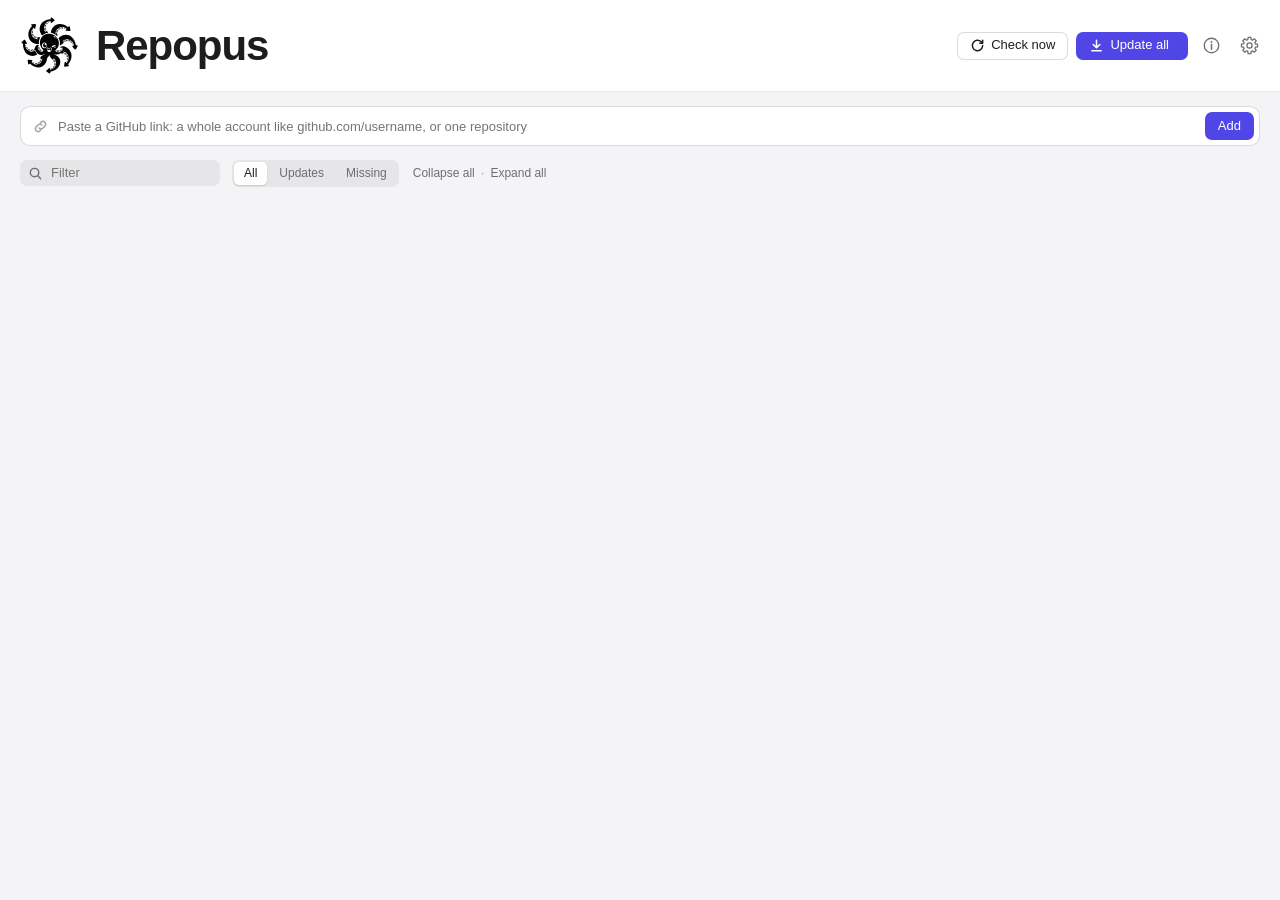
==== ui/index.html @ aa4357ca "Repopus 0.1.0" ====
<!doctype html>
<html lang="en-GB">
<head>
  <meta charset="utf-8">
  <meta name="viewport" content="width=device-width, initial-scale=1">
  <title>Repopus</title>
  <link rel="stylesheet" href="styles.css">
</head>
<body>
  <!-- Title bar: brand, summary, main actions. Empty areas drag the window. -->
  <header class="titlebar" data-tauri-drag-region>
    <div class="brand" data-tauri-drag-region>
      <img src="logo.svg" alt="" data-tauri-drag-region>
      <span data-tauri-drag-region>Repopus</span>
    </div>
    <div class="summary" id="summary" data-tauri-drag-region></div>
    <div class="actions">
      <button id="btn-check" class="btn" title="Check for updates (⌘R)">
        <svg class="ico" viewBox="0 0 16 16"><path d="M13.5 8a5.5 5.5 0 1 1-1.6-3.9M13.5 2.5v3h-3" fill="none" stroke="currentColor" stroke-width="1.6" stroke-linecap="round" stroke-linejoin="round"/></svg>
        <span class="label">Check now</span>
      </button>
      <button id="btn-update-all" class="btn primary" title="Download every available update">
        <svg class="ico" viewBox="0 0 16 16"><path d="M8 2.5v8M4.5 7 8 10.5 11.5 7M3 13.5h10" fill="none" stroke="currentColor" stroke-width="1.6" stroke-linecap="round" stroke-linejoin="round"/></svg>
        <span class="label">Update all</span><span class="count" id="update-count"></span>
      </button>
      <button id="btn-about" class="icon-btn" title="About Repopus">
        <svg viewBox="0 0 20 20"><circle cx="10" cy="10" r="7.6" fill="none" stroke="currentColor" stroke-width="1.4"/><path d="M10 9v5" stroke="currentColor" stroke-width="1.6" stroke-linecap="round"/><circle cx="10" cy="6.3" r="1" fill="currentColor"/></svg>
      </button>
      <button id="btn-settings" class="icon-btn" title="Settings (⌘,)">
        <svg viewBox="0 0 20 20">
          <path d="M8.21 3.85 L8.52 1.53 L11.48 1.53 L11.79 3.85 L13.08 4.39 L14.95 2.96 L17.04 5.05 L15.61 6.92 L16.15 8.21 L18.47 8.52 L18.47 11.48 L16.15 11.79 L15.61 13.08 L17.04 14.95 L14.95 17.04 L13.08 15.61 L11.79 16.15 L11.48 18.47 L8.52 18.47 L8.21 16.15 L6.92 15.61 L5.05 17.04 L2.96 14.95 L4.39 13.08 L3.85 11.79 L1.53 11.48 L1.53 8.52 L3.85 8.21 L4.39 6.92 L2.96 5.05 L5.05 2.96 L6.92 4.39 Z" fill="none" stroke="currentColor" stroke-width="1.35" stroke-linejoin="round"/>
          <circle cx="10" cy="10" r="2.7" fill="none" stroke="currentColor" stroke-width="1.35"/>
        </svg>
      </button>
    </div>
  </header>

  <!-- Add a link -->
  <section class="addbar">
    <form id="add-form" autocomplete="off">
      <svg class="ico add-ico" viewBox="0 0 16 16"><path d="M6.5 9.5a3 3 0 0 0 4.2 0l2.1-2.1a3 3 0 0 0-4.2-4.2l-.7.7M9.5 6.5a3 3 0 0 0-4.2 0L3.2 8.6a3 3 0 0 0 4.2 4.2l.7-.7" fill="none" stroke="currentColor" stroke-width="1.5" stroke-linecap="round"/></svg>
      <input id="add-input" spellcheck="false" placeholder="Paste a GitHub link: a whole account like github.com/username, or one repository">
      <button class="btn primary" id="add-btn" type="submit">Add</button>
    </form>
  </section>

  <!-- Search, filters, fold controls, activity line -->
  <section class="filterbar">
    <div class="search">
      <svg class="ico" viewBox="0 0 16 16"><circle cx="7" cy="7" r="4.5" fill="none" stroke="currentColor" stroke-width="1.5"/><path d="m10.5 10.5 3 3" stroke="currentColor" stroke-width="1.5" stroke-linecap="round"/></svg>
      <input id="search" placeholder="Filter" spellcheck="false">
    </div>
    <div class="segmented" id="filters">
      <button data-filter="all" class="on">All <span></span></button>
      <button data-filter="updates">Updates <span></span></button>
      <button data-filter="missing">Missing <span></span></button>
    </div>
    <div class="fold-all">
      <button class="link-btn" id="btn-collapse-all" title="Fold all categories">Collapse all</button>
      <span class="dot">·</span>
      <button class="link-btn" id="btn-expand-all" title="Open all categories">Expand all</button>
    </div>
    <div class="activity" id="activity"></div>
  </section>

  <main id="list" tabindex="-1"></main>

  <div id="scrim" class="scrim"></div>
  <aside id="panel" class="sheet" aria-hidden="true"></aside>
  <aside id="settings" class="sheet" aria-hidden="true"></aside>
  <aside id="about" class="sheet" aria-hidden="true"></aside>
  <div id="toast" class="toast"></div>

  <script type="module" src="js/main.js"></script>
</body>
</html>
---- ui/styles.css ----
:root {
  --bg: #f4f4f6;
  --panel: #ffffff;
  --panel-2: #f9f9fb;
  --text: #1d1d1f;
  --muted: #6e6e73;
  --faint: #a1a1a6;
  --line: rgba(0, 0, 0, 0.08);
  --line-strong: rgba(0, 0, 0, 0.14);
  --hover: rgba(0, 0, 0, 0.035);
  --accent: #4f46e5;
  --accent-2: #14b8a6;
  --accent-soft: rgba(79, 70, 229, 0.1);
  --green: #1f9d55;
  --green-soft: rgba(31, 157, 85, 0.12);
  --orange: #e8890c;
  --orange-soft: rgba(232, 137, 12, 0.14);
  --red: #e5484d;
  --red-soft: rgba(229, 72, 77, 0.12);
  --grey-soft: rgba(0, 0, 0, 0.06);
  --shadow: 0 18px 50px rgba(0, 0, 0, 0.18), 0 2px 8px rgba(0, 0, 0, 0.06);
  --radius: 10px;
  --mono: ui-monospace, "SF Mono", Menlo, monospace;
  --logo-filter: none; /* the logo is black; dark themes turn it white */
  color-scheme: light;
}

/* Dark grey theme (not black). Used when Appearance is "Dark", or "System" while the
   operating system is in dark mode. The same colours appear twice for those two cases. */
:root[data-theme="dark"] {
  --bg: #2b2d31;
  --panel: #34363c;
  --panel-2: #3b3d44;
  --text: #ececf0;
  --muted: #a9abb3;
  --faint: #7c7e86;
  --line: rgba(255, 255, 255, 0.08);
  --line-strong: rgba(255, 255, 255, 0.16);
  --hover: rgba(255, 255, 255, 0.05);
  --accent: #8a83ff;
  --accent-soft: rgba(138, 131, 255, 0.18);
  --green: #3fca7b;
  --green-soft: rgba(63, 202, 123, 0.16);
  --orange: #ffab45;
  --orange-soft: rgba(255, 171, 69, 0.17);
  --red: #ff7275;
  --red-soft: rgba(255, 114, 117, 0.16);
  --grey-soft: rgba(255, 255, 255, 0.08);
  --shadow: 0 18px 50px rgba(0, 0, 0, 0.45), 0 2px 8px rgba(0, 0, 0, 0.25);
  --logo-filter: invert(1);
  color-scheme: dark;
}

@media (prefers-color-scheme: dark) {
  :root:not([data-theme="light"]):not([data-theme="dark"]) {
    --bg: #2b2d31;
    --panel: #34363c;
    --panel-2: #3b3d44;
    --text: #ececf0;
    --muted: #a9abb3;
    --faint: #7c7e86;
    --line: rgba(255, 255, 255, 0.08);
    --line-strong: rgba(255, 255, 255, 0.16);
    --hover: rgba(255, 255, 255, 0.05);
    --accent: #8a83ff;
    --accent-soft: rgba(138, 131, 255, 0.18);
    --green: #3fca7b;
    --green-soft: rgba(63, 202, 123, 0.16);
    --orange: #ffab45;
    --orange-soft: rgba(255, 171, 69, 0.17);
    --red: #ff7275;
    --red-soft: rgba(255, 114, 117, 0.16);
    --grey-soft: rgba(255, 255, 255, 0.08);
    --shadow: 0 18px 50px rgba(0, 0, 0, 0.45), 0 2px 8px rgba(0, 0, 0, 0.25);
    --logo-filter: invert(1);
    color-scheme: dark;
  }
}

* { box-sizing: border-box; }

html, body {
  margin: 0;
  height: 100%;
  background: var(--bg);
  color: var(--text);
  font: 13px/1.4 -apple-system, BlinkMacSystemFont, "SF Pro Text", "Helvetica Neue", sans-serif;
  -webkit-font-smoothing: antialiased;
  overflow: hidden;
}

body { display: flex; flex-direction: column; user-select: none; -webkit-user-select: none; }

button, input, select { font: inherit; color: inherit; }
.ico { width: 15px; height: 15px; flex: none; }
.mono { font-family: var(--mono); font-size: 12px; }
.muted { color: var(--muted); }
.selectable { user-select: text; -webkit-user-select: text; }

/* ---------------------------------------------------------------- title bar */

.titlebar {
  height: 92px;
  flex: none;
  display: flex;
  align-items: center;
  gap: 16px;
  padding: 0 16px;
  background: var(--panel);
  border-bottom: 1px solid var(--line);
}
.platform-mac .titlebar { padding-left: 84px; } /* room for the macOS window buttons */
.brand { display: flex; align-items: center; gap: 14px; font-weight: 700; font-size: 42px; letter-spacing: -0.025em; line-height: 1; }
.brand img { width: 66px; height: 66px; }
.summary { flex: 1; display: flex; gap: 6px; align-items: center; min-width: 0; overflow: hidden; }
.pill {
  display: inline-flex; align-items: center; gap: 5px;
  padding: 2px 9px; border-radius: 99px; font-size: 12px; font-weight: 550; white-space: nowrap;
}
.pill i { width: 7px; height: 7px; border-radius: 50%; }
.pill.green { background: var(--green-soft); color: var(--green); } .pill.green i { background: var(--green); }
.pill.orange { background: var(--orange-soft); color: var(--orange); } .pill.orange i { background: var(--orange); }
.pill.red { background: var(--red-soft); color: var(--red); } .pill.red i { background: var(--red); }

.actions { display: flex; gap: 8px; align-items: center; }

.btn {
  display: inline-flex; align-items: center; gap: 6px;
  height: 28px; padding: 0 12px;
  border-radius: 7px; border: 1px solid var(--line-strong);
  background: var(--panel); cursor: pointer; white-space: nowrap;
  font-weight: 520;
  transition: background .12s, border-color .12s, opacity .12s, transform .06s;
}
.btn:hover:not(:disabled) { background: var(--panel-2); }
.btn:active:not(:disabled) { transform: translateY(0.5px); }
.btn:disabled { opacity: .45; cursor: default; }
.btn.primary { background: var(--accent); border-color: transparent; color: #fff; }
.btn.primary:hover:not(:disabled) { background: color-mix(in srgb, var(--accent) 88%, black); }
.btn.small { height: 24px; padding: 0 10px; font-size: 12px; border-radius: 6px; }
.btn.danger { color: var(--red); }
.btn.danger.armed { background: var(--red); color: #fff; border-color: transparent; }
.btn .count:not(:empty) { background: rgba(255,255,255,.25); padding: 0 6px; border-radius: 99px; font-size: 11px; }
.btn.spinning .ico { animation: spin 0.9s linear infinite; }

.icon-btn {
  width: 30px; height: 30px; display: grid; place-items: center;
  border: none; background: none; border-radius: 7px; cursor: pointer; color: var(--muted);
}
.icon-btn:hover { background: var(--hover); color: var(--text); }
.icon-btn svg { width: 19px; height: 19px; }

/* ---------------------------------------------------------------- add bar */

.addbar { padding: 14px 20px 6px; flex: none; }
.addbar form {
  display: flex; align-items: center; gap: 8px;
  background: var(--panel); border: 1px solid var(--line-strong);
  border-radius: 10px; padding: 5px 5px 5px 12px;
  transition: border-color .15s, box-shadow .15s;
}
.addbar form:focus-within { border-color: var(--accent); box-shadow: 0 0 0 3px var(--accent-soft); }
.addbar input { flex: 1; border: none; outline: none; background: none; height: 28px; min-width: 0; }
.add-ico { color: var(--faint); }

/* ---------------------------------------------------------------- filter bar */

.filterbar { display: flex; align-items: center; gap: 12px; padding: 8px 20px 10px; flex: none; }
.search {
  display: flex; align-items: center; gap: 6px; width: 200px;
  background: var(--grey-soft); border-radius: 7px; padding: 0 8px; height: 26px; color: var(--muted);
}
.search input { border: none; outline: none; background: none; flex: 1; min-width: 0; color: var(--text); }
.segmented { display: inline-flex; background: var(--grey-soft); border-radius: 7px; padding: 2px; gap: 2px; }
.segmented button {
  border: none; background: none; padding: 3px 10px; border-radius: 5px; cursor: pointer; color: var(--muted);
  font-size: 12px; font-weight: 520; white-space: nowrap;
}
.segmented button span:not(:empty) { margin-left: 3px; color: var(--faint); }
.segmented button.on { background: var(--panel); color: var(--text); box-shadow: 0 1px 2px rgba(0,0,0,.12); }
.activity { flex: 1; text-align: right; color: var(--muted); font-size: 12px; white-space: nowrap; overflow: hidden; text-overflow: ellipsis; }
.activity.error { color: var(--red); }

/* ---------------------------------------------------------------- list */

main { flex: 1; overflow-y: auto; padding: 0 20px 24px; outline: none; }

/* A category (one owner). Clicking the header folds it. */
.group { margin-top: 8px; }
.group-head {
  display: flex; align-items: center; gap: 8px; min-height: 38px;
  padding: 6px 6px 6px 2px; position: sticky; top: 0; background: var(--bg); z-index: 2;
  cursor: pointer; border-radius: 8px;
}
.group-head:hover h2 { color: var(--text); }
.group-head h2 { margin: 0; font-size: 12px; font-weight: 650; text-transform: uppercase; letter-spacing: .06em; color: var(--muted); transition: color .12s; }
.group-head .note { font-size: 12px; color: var(--faint); white-space: nowrap; }
.group-head .note.err { color: var(--red); white-space: normal; }
.group-head .spacer { flex: 1; }
.group-head .btn .ico { width: 13px; height: 13px; }
.fold { width: 18px; height: 18px; display: grid; place-items: center; color: var(--muted); transition: transform .18s; }
.fold svg { width: 14px; height: 14px; }
.group.collapsed .fold { transform: rotate(-90deg); }
.group.collapsed .group-head { background: var(--panel); border: 1px solid var(--line); padding-left: 8px; position: static; }
.pill.small { font-size: 11px; padding: 1px 7px; }
.pill.small i { width: 6px; height: 6px; }

/* "Collapse all · Expand all" */
.fold-all { display: flex; align-items: center; gap: 4px; white-space: nowrap; }
.fold-all .dot { color: var(--faint); }
.link-btn { border: none; background: none; padding: 2px 2px; color: var(--muted); cursor: pointer; font-size: 12px; }
.link-btn:hover { color: var(--accent); }

.rows { background: var(--panel); border: 1px solid var(--line); border-radius: var(--radius); overflow: hidden; }

.row {
  display: grid;
  grid-template-columns: 26px minmax(0, 1fr) auto 22px 74px 12px;
  align-items: center; gap: 12px;
  padding: 10px 14px; cursor: pointer;
  border-top: 1px solid var(--line);
  transition: background .1s;
}
.row:first-child { border-top: none; }
.row:hover { background: var(--hover); }
.row.selected { background: var(--accent-soft); }

.mark { width: 22px; height: 22px; display: grid; place-items: center; }
.mark svg { width: 22px; height: 22px; }

.row .main { min-width: 0; }
.row .title { display: flex; align-items: center; gap: 6px; min-width: 0; }
.row .name { font-weight: 600; font-size: 13.5px; white-space: nowrap; overflow: hidden; text-overflow: ellipsis; }
.row .desc { color: var(--muted); font-size: 12px; white-space: nowrap; overflow: hidden; text-overflow: ellipsis; margin-top: 1px; }

.tag {
  font-size: 10.5px; font-weight: 600; padding: 0 6px; border-radius: 4px;
  background: var(--grey-soft); color: var(--muted); white-space: nowrap; line-height: 17px;
}
.tag.branch { font-family: var(--mono); font-weight: 500; }

.row .meta { text-align: right; white-space: nowrap; }
.row .state { font-size: 12px; font-weight: 560; }
.row .sub { font-size: 11.5px; color: var(--faint); margin-top: 1px; }
.s-up_to_date .state { color: var(--green); }
.s-update_available .state { color: var(--orange); }
.s-missing .state, .s-error .state { color: var(--red); }
.s-unknown .state { color: var(--muted); }
.s-busy .state { color: var(--accent); }

.auto { color: var(--faint); display: grid; place-items: center; }
.auto svg { width: 15px; height: 15px; }
.auto.on { color: var(--accent-2); }

.chev { color: var(--faint); font-size: 16px; }
.row .btn:disabled { pointer-events: none; }

.spinner { width: 18px; height: 18px; border-radius: 50%; border: 2px solid var(--accent-soft); border-top-color: var(--accent); animation: spin .8s linear infinite; }
@keyframes spin { to { transform: rotate(360deg); } }

/* empty state */
.empty { max-width: 460px; margin: 70px auto; text-align: center; }
.empty img { width: 72px; height: 72px; opacity: .95; }
.empty h1 { font-size: 20px; margin: 14px 0 6px; letter-spacing: -0.01em; }
.empty p { color: var(--muted); margin: 0 0 16px; }
.empty .examples { display: flex; gap: 8px; justify-content: center; flex-wrap: wrap; }
.empty .examples button { font-family: var(--mono); font-size: 12px; }
.nothing { text-align: center; color: var(--muted); padding: 50px 0; }

/* ---------------------------------------------------------------- sheets */

.scrim { position: fixed; inset: 0; background: rgba(0,0,0,.18); opacity: 0; pointer-events: none; transition: opacity .2s; z-index: 10; }
.scrim.on { opacity: 1; pointer-events: auto; }

.sheet {
  position: fixed; top: 0; right: 0; bottom: 0; width: min(440px, 92vw);
  background: var(--panel); box-shadow: var(--shadow); z-index: 11;
  transform: translateX(calc(100% + 70px)); transition: transform .24s cubic-bezier(.2,.8,.2,1);
  display: flex; flex-direction: column;
}
.sheet.on { transform: none; }
.sheet-head { padding: 20px 20px 14px; border-bottom: 1px solid var(--line); display: flex; gap: 12px; align-items: flex-start; }
.sheet-head .mark { margin-top: 2px; }
.sheet-head .t { flex: 1; min-width: 0; }
.sheet-head h3 { margin: 0; font-size: 17px; letter-spacing: -0.01em; word-break: break-word; }
.sheet-head .owner { color: var(--muted); font-size: 12px; }
.sheet-body { flex: 1; overflow-y: auto; padding: 6px 20px 24px; }

.statusbox { margin: 14px 0 4px; padding: 10px 12px; border-radius: 8px; font-size: 12.5px; font-weight: 520; }
.statusbox.s-up_to_date { background: var(--green-soft); color: var(--green); }
.statusbox.s-update_available { background: var(--orange-soft); color: var(--orange); }
.statusbox.s-missing, .statusbox.s-error { background: var(--red-soft); color: var(--red); }
.statusbox.s-unknown { background: var(--grey-soft); color: var(--muted); }
.statusbox.s-busy { background: var(--accent-soft); color: var(--accent); }

.btnrow { display: flex; gap: 8px; flex-wrap: wrap; margin: 12px 0 4px; }

.section { margin-top: 22px; }
.section h4 { margin: 0 0 8px; font-size: 11px; font-weight: 650; text-transform: uppercase; letter-spacing: .07em; color: var(--muted); }
.card { background: var(--panel-2); border: 1px solid var(--line); border-radius: 9px; }
.field { padding: 11px 12px; border-top: 1px solid var(--line); }
.field:first-child { border-top: none; }
.field .lbl { font-weight: 560; }
.field .help { color: var(--muted); font-size: 12px; margin-top: 3px; }
.field .help.warn { color: var(--orange); }
.field.inline { display: flex; align-items: center; justify-content: space-between; gap: 12px; }
.field .ctrl { margin-top: 8px; display: flex; gap: 8px; align-items: center; flex-wrap: wrap; }
.field.inline .ctrl { margin-top: 0; }

.path {
  font-family: var(--mono); font-size: 11.5px; background: var(--grey-soft); border-radius: 6px;
  padding: 5px 8px; flex: 1; min-width: 0; overflow: hidden; text-overflow: ellipsis; white-space: nowrap; direction: rtl; text-align: left;
}

.text {
  height: 28px; border-radius: 6px; border: 1px solid var(--line-strong); background: var(--panel);
  padding: 0 9px; outline: none; flex: 1; min-width: 0;
}
.text:focus { border-color: var(--accent); box-shadow: 0 0 0 3px var(--accent-soft); }
select.text { flex: none; padding-right: 4px; }

.switch { position: relative; width: 36px; height: 21px; flex: none; }
.switch input { opacity: 0; width: 0; height: 0; position: absolute; }
.switch span { position: absolute; inset: 0; background: var(--line-strong); border-radius: 99px; cursor: pointer; transition: background .15s; }
.switch span::after {
  content: ""; position: absolute; width: 17px; height: 17px; left: 2px; top: 2px; border-radius: 50%;
  background: #fff; box-shadow: 0 1px 2px rgba(0,0,0,.25); transition: transform .18s;
}
.switch input:checked + span { background: var(--accent); }
.switch input:checked + span::after { transform: translateX(15px); }

.seg2 { display: flex; background: var(--grey-soft); border-radius: 7px; padding: 2px; gap: 2px; width: 100%; }
.seg2 button { flex: 1; border: none; background: none; padding: 5px 8px; border-radius: 5px; cursor: pointer; color: var(--muted); font-weight: 540; font-size: 12.5px; }
.seg2 button.on { background: var(--panel); color: var(--text); box-shadow: 0 1px 2px rgba(0,0,0,.12); }

.kv { display: grid; grid-template-columns: 120px 1fr; gap: 6px 10px; padding: 11px 12px; font-size: 12.5px; }
.kv dt { color: var(--muted); }
.kv dd { margin: 0; min-width: 0; overflow-wrap: anywhere; }

.versions .v { display: flex; align-items: center; gap: 10px; padding: 8px 12px; border-top: 1px solid var(--line); font-size: 12.5px; }
.versions .v:first-child { border-top: none; }
.versions .v .when { flex: 1; }
.versions .v.gone { opacity: .5; }

.danger-zone { margin-top: 26px; padding-top: 16px; border-top: 1px solid var(--line); }
.danger-zone p { color: var(--muted); font-size: 12px; margin: 6px 0 0; }

.account { padding: 10px 12px; border-top: 1px solid var(--line); }
.account:first-child { border-top: none; }
.account .top { display: flex; align-items: center; gap: 10px; }
.account .top .who { flex: 1; min-width: 0; }
.account .top .who b { font-weight: 600; }
.account .err { color: var(--red); font-size: 12px; margin-top: 4px; }
.chips { display: flex; flex-wrap: wrap; gap: 5px; margin-top: 7px; }
.chip { font-size: 11.5px; background: var(--grey-soft); border-radius: 99px; padding: 1px 4px 1px 9px; display: inline-flex; align-items: center; gap: 3px; }
.chip button { border: none; background: none; cursor: pointer; color: var(--muted); padding: 0 4px; font-size: 13px; line-height: 1; }
.chip button:hover { color: var(--text); }

a.link { color: var(--accent); cursor: pointer; text-decoration: none; }
a.link:hover { text-decoration: underline; }

/* ---------------------------------------------------------------- toast */

.toast {
  position: fixed; left: 50%; bottom: 22px; transform: translate(-50%, 20px);
  background: var(--text); color: var(--bg); padding: 9px 16px; border-radius: 9px;
  font-weight: 520; box-shadow: var(--shadow); opacity: 0; pointer-events: none;
  transition: opacity .2s, transform .2s; z-index: 30; max-width: 80vw;
}
.toast.on { opacity: 1; transform: translate(-50%, 0); }
.toast.error { background: var(--red); color: #fff; }

/* ---------------------------------------------------------------- download progress */

/* Queued rows: a calm, grey spinner. */
.spinner.waiting { border-color: var(--grey-soft); border-top-color: var(--faint); animation-duration: 1.4s; }

/* Progress bar: real width when the size is known, a gliding segment otherwise. */
.bar { position: relative; height: 5px; border-radius: 99px; background: var(--accent-soft); overflow: hidden; }
.bar i { position: absolute; left: 0; top: 0; bottom: 0; width: 0; border-radius: 99px; background: var(--accent); transition: width .35s ease; }
.bar.indeterminate i { width: 35%; animation: glide 1.3s ease-in-out infinite; }
@keyframes glide { from { transform: translateX(-100%); } to { transform: translateX(290%); } }

.row .meta .bar { width: 170px; margin: 6px 0 2px auto; }
.row.busy-downloading .state { color: var(--accent); font-variant-numeric: tabular-nums; }
.statusbox .bar { margin-top: 9px; }
.statusbox [data-live] { font-variant-numeric: tabular-nums; }
.row.busy-waiting .state { color: var(--muted); }

/* The logo is pure black; in dark themes it turns white so it stays visible. */
.brand img, .empty img, .about-hero img { filter: var(--logo-filter); }

/* ---------------------------------------------------------------- about panel */

.about-hero { text-align: center; padding: 18px 0 4px; }
.about-hero img { width: 112px; height: 112px; }
.about-hero h2 { margin: 10px 0 2px; font-size: 26px; letter-spacing: -0.02em; }
.about-hero p { color: var(--muted); margin: 12px 8px 0; }
.about-site { margin-top: 6px; font-weight: 560; }
.about .help + .help { margin-top: 8px; }
.fineprint { color: var(--faint); font-size: 11px; margin-top: 22px; text-align: center; line-height: 1.5; }
.settings-about { margin-top: 24px; text-align: center; }
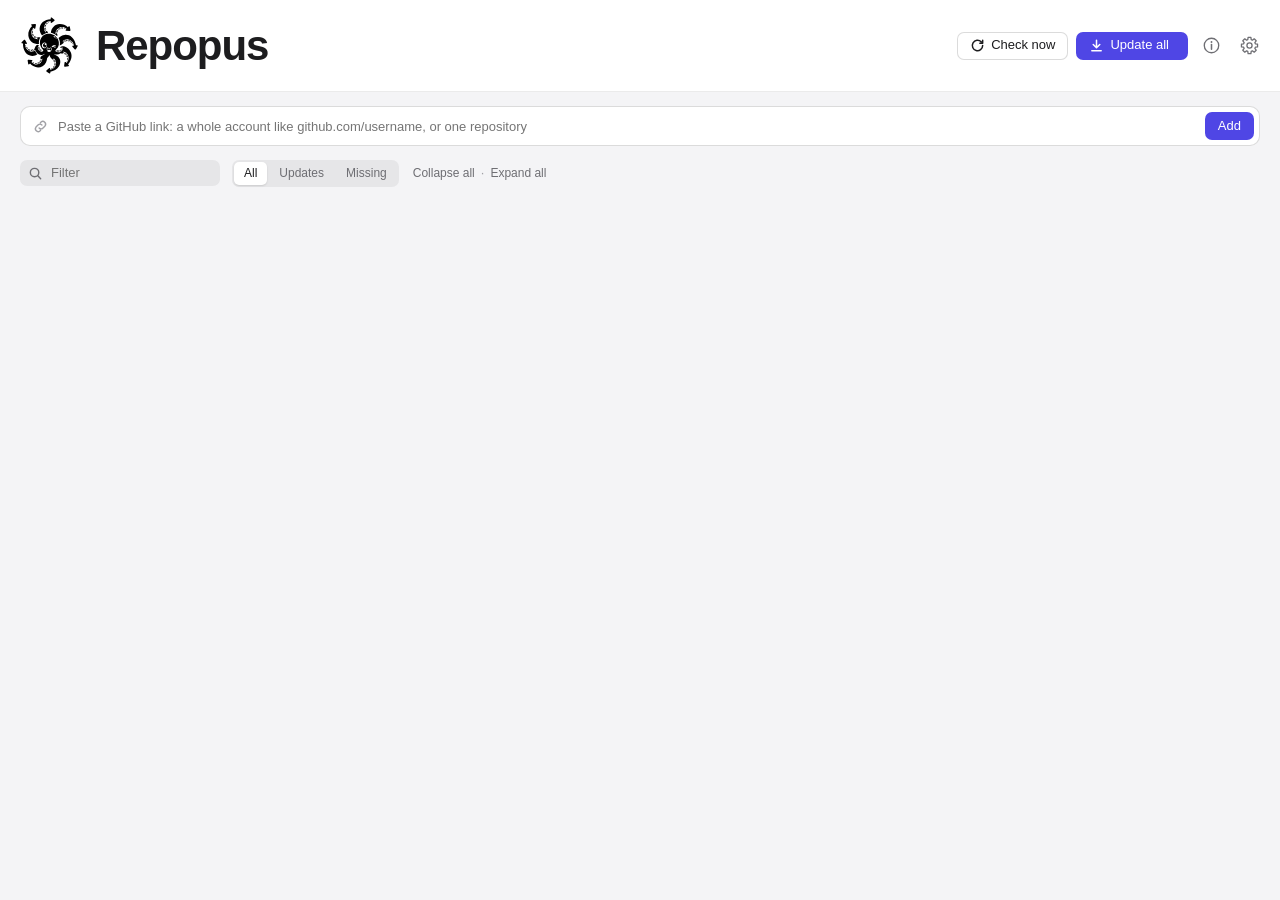
==== commit 5612dd34: "Choose which repositories to keep when following an account Adding an account link now opens a pop-u" ====
--- a/ui/index.html
+++ b/ui/index.html
@@ -69,6 +69,7 @@
   <aside id="panel" class="sheet" aria-hidden="true"></aside>
   <aside id="settings" class="sheet" aria-hidden="true"></aside>
   <aside id="about" class="sheet" aria-hidden="true"></aside>
+  <aside id="picker" class="sheet dialog" aria-hidden="true"></aside>
   <div id="toast" class="toast"></div>
 
   <script type="module" src="js/main.js"></script>
--- a/ui/styles.css
+++ b/ui/styles.css
@@ -207,7 +207,7 @@
 
 /* "Collapse all · Expand all" */
 .fold-all { display: flex; align-items: center; gap: 4px; white-space: nowrap; }
-.fold-all .dot { color: var(--faint); }
+.fold-all .dot, .picker-tools .dot { color: var(--faint); }
 .link-btn { border: none; background: none; padding: 2px 2px; color: var(--muted); cursor: pointer; font-size: 12px; }
 .link-btn:hover { color: var(--accent); }
 
@@ -351,10 +351,31 @@
 .account .top .who { flex: 1; min-width: 0; }
 .account .top .who b { font-weight: 600; }
 .account .err { color: var(--red); font-size: 12px; margin-top: 4px; }
-.chips { display: flex; flex-wrap: wrap; gap: 5px; margin-top: 7px; }
-.chip { font-size: 11.5px; background: var(--grey-soft); border-radius: 99px; padding: 1px 4px 1px 9px; display: inline-flex; align-items: center; gap: 3px; }
-.chip button { border: none; background: none; cursor: pointer; color: var(--muted); padding: 0 4px; font-size: 13px; line-height: 1; }
-.chip button:hover { color: var(--text); }
+.account .help { color: var(--muted); font-size: 12px; margin-top: 4px; }
+
+/* ---------------------------------------------------------------- repository picker (pop-up) */
+
+.sheet.dialog {
+  top: 50%; left: 50%; right: auto; bottom: auto; width: min(580px, 92vw); height: min(660px, 86vh);
+  border-radius: 12px; overflow: hidden; opacity: 0; pointer-events: none;
+  transform: translate(-50%, -47%) scale(.98); transition: opacity .18s, transform .18s;
+}
+.sheet.dialog.on { opacity: 1; pointer-events: auto; transform: translate(-50%, -50%); }
+.picker-tools { display: flex; align-items: center; gap: 8px; padding: 10px 20px; border-bottom: 1px solid var(--line); }
+.picker-list { padding: 0; }
+.pick { display: grid; grid-template-columns: 1fr auto auto; align-items: center; gap: 12px; padding: 8px 20px; border-top: 1px solid var(--line); cursor: pointer; }
+.pick:first-child { border-top: none; }
+.pick:hover { background: var(--hover); }
+.pick .main { min-width: 0; }
+.pick .title { display: flex; align-items: center; gap: 6px; min-width: 0; }
+.pick .name { font-weight: 600; white-space: nowrap; overflow: hidden; text-overflow: ellipsis; }
+.pick .desc { color: var(--muted); font-size: 12px; white-space: nowrap; overflow: hidden; text-overflow: ellipsis; }
+.pick .when { color: var(--faint); font-size: 11.5px; white-space: nowrap; }
+.picker-foot { border-top: 1px solid var(--line); background: var(--panel-2); }
+.picker-foot .field { padding: 11px 20px; }
+.picker-actions { display: flex; align-items: center; gap: 8px; padding: 0 20px 14px; }
+.picker-note { flex: 1; color: var(--muted); font-size: 12px; }
+.sheet.dialog .nothing .spinner { margin: 0 auto; }
 
 a.link { color: var(--accent); cursor: pointer; text-decoration: none; }
 a.link:hover { text-decoration: underline; }
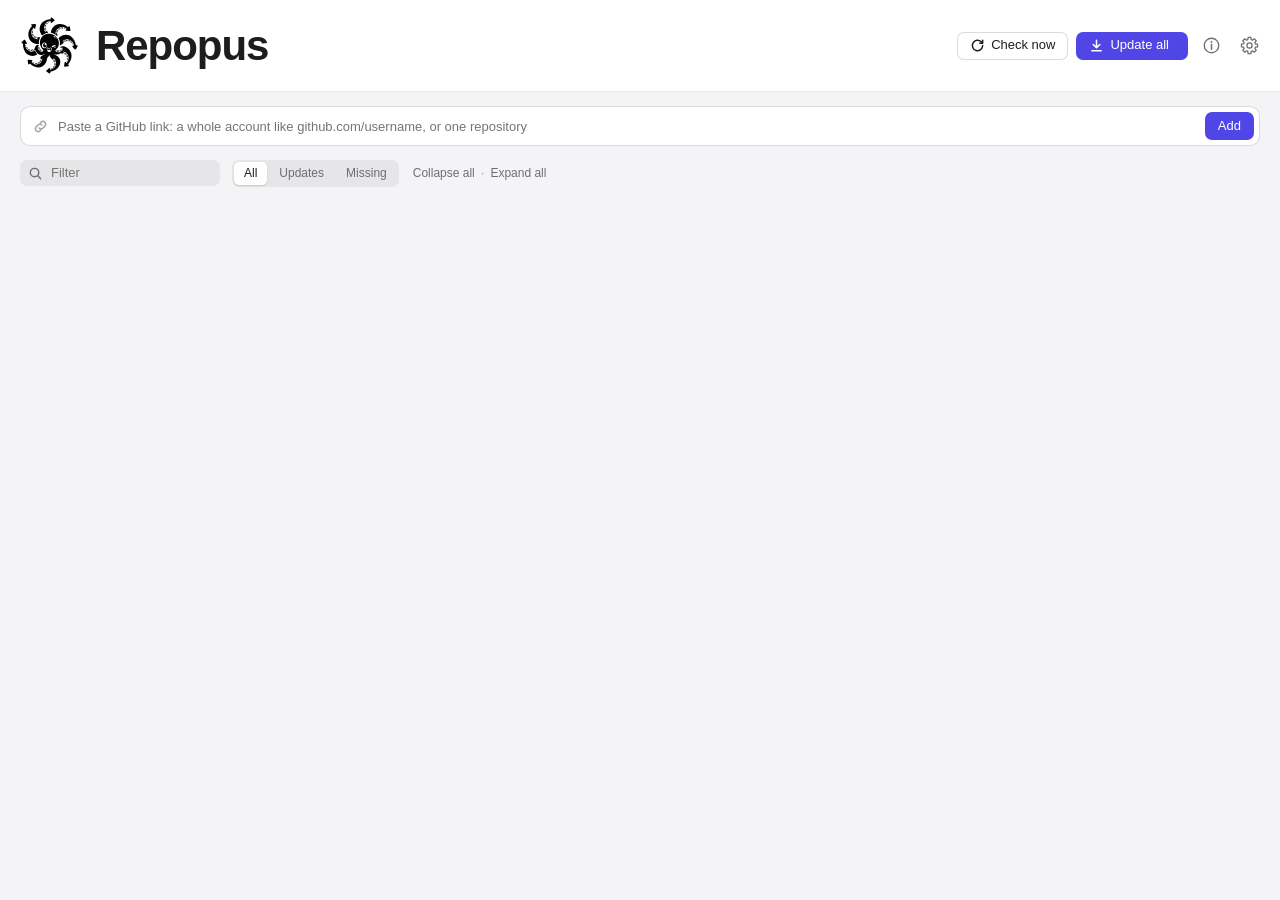
==== commit 7a4d55de: "Repopus 0.4.0 - Looks for a newer Repopus on GitHub (shortly after launch and twice a day),   shows " ====
--- a/ui/index.html
+++ b/ui/index.html
@@ -34,6 +34,9 @@
       </button>
     </div>
   </header>
+
+  <!-- A newer version of Repopus is available (filled in by js/views/update-banner.js) -->
+  <section id="app-update" class="update-banner" hidden></section>
 
   <!-- Add a link -->
   <section class="addbar">
--- a/ui/styles.css
+++ b/ui/styles.css
@@ -419,5 +419,20 @@
 .about-hero p { color: var(--muted); margin: 12px 8px 0; }
 .about-site { margin-top: 6px; font-weight: 560; }
 .about .help + .help { margin-top: 8px; }
+.about-row { display: flex; justify-content: space-between; align-items: center; gap: 12px; padding: 11px 12px; border-top: 1px solid var(--line); }
+.about-row:first-child { border-top: none; }
+.about-row .lbl { color: var(--muted); }
+.about-update { display: flex; flex-direction: column; gap: 10px; }
+.about-update-line { display: flex; align-items: center; justify-content: space-between; gap: 10px; flex-wrap: wrap; }
+
+/* ---------------------------------------------------------------- app update banner */
+
+.update-banner {
+  display: flex; align-items: center; gap: 10px; flex: none;
+  margin: 12px 20px 0; padding: 8px 10px 8px 14px; border-radius: 10px;
+  background: var(--accent-soft); color: var(--text);
+}
+.update-banner[hidden] { display: none; }
+.update-banner .msg { flex: 1; min-width: 0; }
 .fineprint { color: var(--faint); font-size: 11px; margin-top: 22px; text-align: center; line-height: 1.5; }
 .settings-about { margin-top: 24px; text-align: center; }
